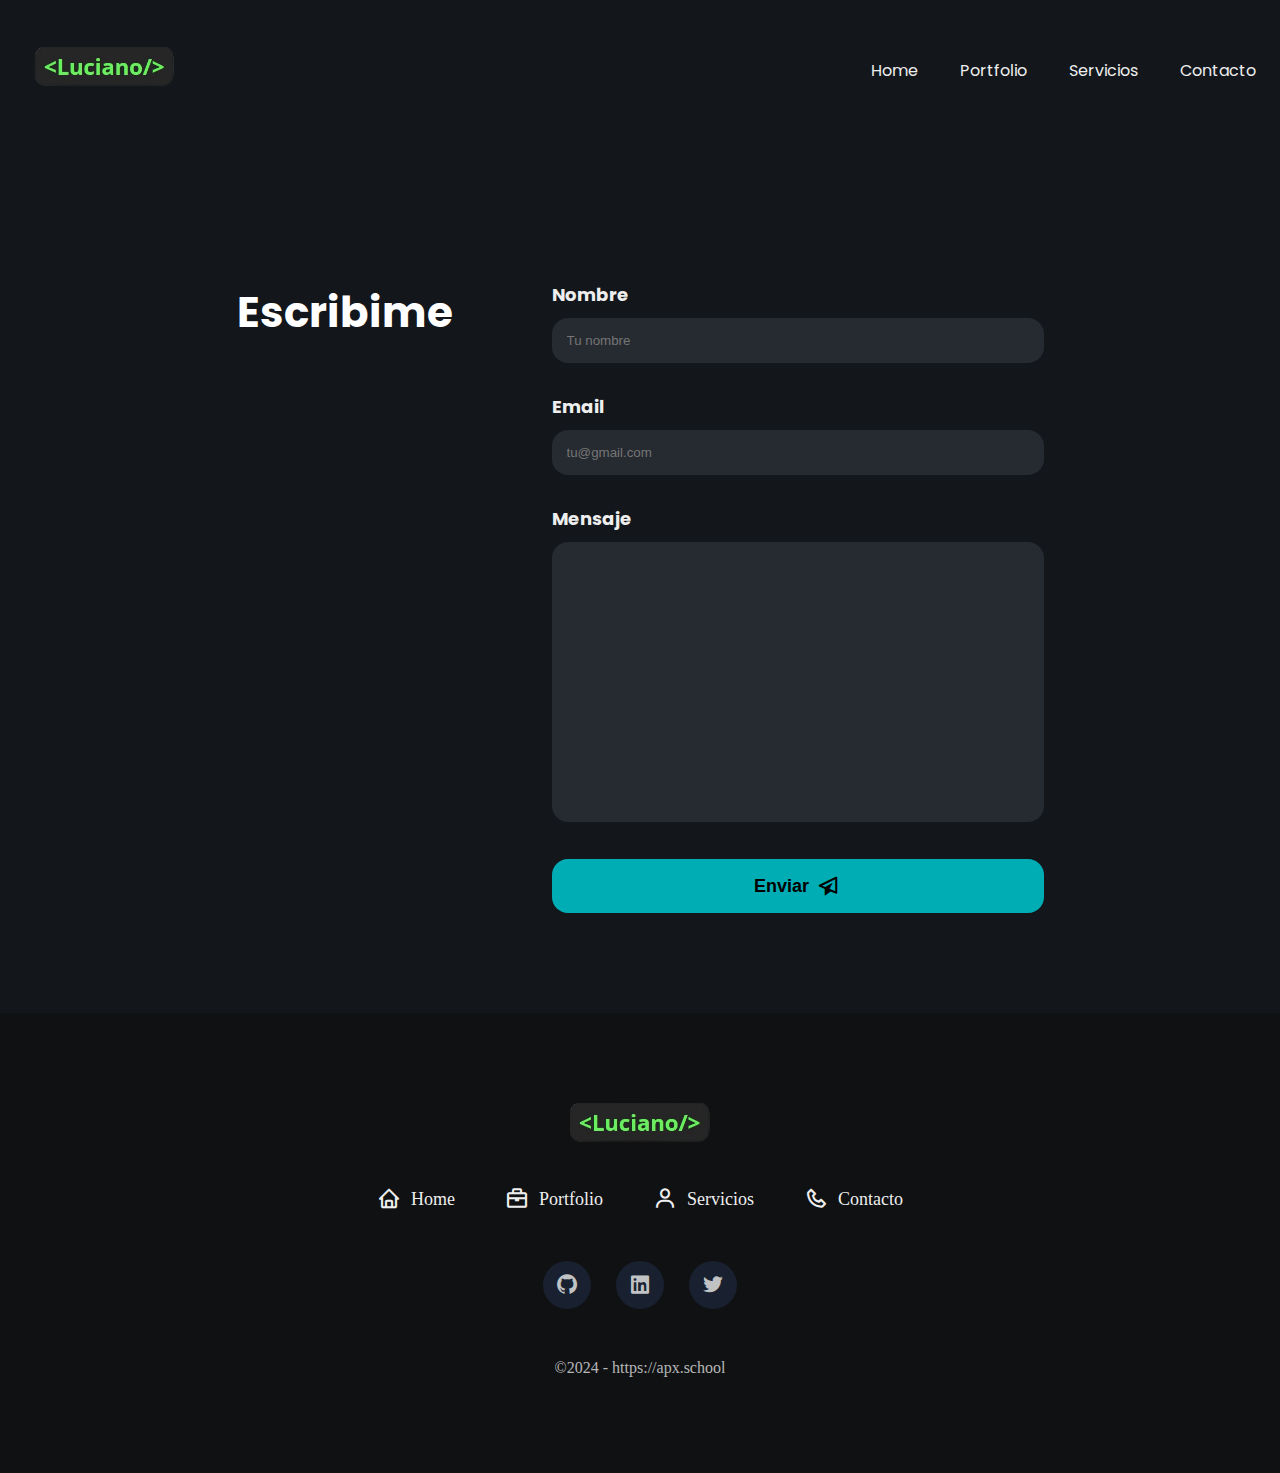
==== contacto.html @ 04a81d4a "Maquetado de todas las secciones completado, funcionalidad en el form" ====
<!DOCTYPE html>
<html lang="en">

  <head>
    <meta charset="UTF-8">
    <meta name="viewport" content="width=device-width, initial-scale=1.0">
    <title>Contacto</title>
    <link rel="preconnect" href="https://fonts.googleapis.com">
    <link rel="preconnect" href="https://fonts.gstatic.com" crossorigin>
    <link href="https://fonts.googleapis.com/css2?family=Poppins:wght@400;500;700&display=swap" rel="stylesheet">
    <link href='https://unpkg.com/boxicons@2.1.4/css/boxicons.min.css' rel='stylesheet'>
    <link rel="stylesheet" href="./pages/contacto.css">
    <link rel="stylesheet" href="./components/header.css">
    <link rel="stylesheet" href="./components/contact.css">
    <link rel="stylesheet" href="./components/footer.css">
    <script defer src="./components/header.js"></script>
    <script defer src="./components/contact.js"></script>
    <script defer src="./components/footer.js"></script>
    <script defer src="./pages/contacto.js"></script>
  </head>

  <body>
    <header class="header"></header>

    <section class="contact"></section>

    <footer class="footer"></footer>
  </body>

</html>
---- pages/contacto.css ----
* {
	box-sizing: border-box;
}

body {
	margin: 0;
}
---- components/header.css ----
/* Logo tanto del header como del footer */
.logo {
	height: 60px;
}

.header__container {
	padding: 37px 24px;
	background-color: #13171c;
	font-family: 'Poppins', sans-serif;
	display: flex;
	align-items: center;
	justify-content: space-between;
}
.header__menu-button {
	z-index: 1000;
}
.header__menu-button.active {
	position: fixed;
	right: 30px;
}
@media (min-width: 769px) {
	.header__menu-button {
		display: none;
	}
}
.header__menu-div {
	background-color: #fff;
	height: 5px;
	width: 30px;
	margin: 4px 0;
	transition: all 0.5s;
}
.header__menu-button .header__menu-div.line-1.active {
	transform: translateY(8px) rotate(45deg);
}
.header__menu-button .header__menu-div.line-2.active {
	opacity: 0;
}
.header__menu-button .header__menu-div.line-3.active {
	transform: translateY(-10px) rotate(-45deg);
}
.header__nav-mobile {
	line-height: 96px;
	position: fixed;
	top: 0;
	left: 0;
	width: 100vw;
	height: 100vh;
	display: flex;
	flex-direction: column;
	align-items: center;
	justify-content: center;
	background-color: #000;
	font-size: 42px;
	font-weight: 500;
	transform: translateY(-100%);
	transition: all 0.5s;
	z-index: 11;
}
@media (min-width: 769px) {
	.header__nav-mobile {
		display: none;
	}
}
.header__nav-mobile.active {
	transform: translateY(0);
}
.header__nav-link {
	color: #eee;
	text-decoration: none;
}
@media (min-width: 769px) {
	.header__nav-link:hover {
		color: #00adb5;
		transition: color 0.3s;
	}
}
.header__nav-desktop {
	display: none;
}
@media (min-width: 769px) {
	.header__nav-desktop {
		display: flex;
		justify-content: space-between;
		gap: 42px;
	}
}
---- components/contact.css ----
.contact__container {
	padding: 40px 25px;
	background-color: #13171c;
	display: flex;
	flex-direction: column;
	font-family: 'Poppins', sans-serif;
}
@media (min-width: 769px) {
	.contact__container {
		padding: 100px 25px;
		flex-direction: row;
		justify-content: center;
		gap: 100px;
	}
}
.contact__title {
	margin: 0;
	color: #fff;
	font-size: 42px;
	font-weight: 700;
	text-align: center;
}
@media (min-width: 769px) {
	.contact__title {
		margin-top: 40px;
	}
}
.contact__form {
	margin-top: 40px;
}
@media (min-width: 769px) {
	.contact__form {
		width: 40%;
	}
}
.contact__form-fieldset {
	margin-bottom: 30px;
}
.contact__form-label {
	display: block;
	color: #eee;
	font-size: 18px;
	font-weight: 700;
	margin-bottom: 10px;
}
.contact__form-text-input,
.contact__form-mail-input,
.contact__form-textarea,
.contact__form-submit-button {
	border: none;
	border-radius: 16px;
	background-color: rgba(57, 62, 70, 0.5);
	color: #eee;
	padding: 15px;
	width: 100%;
}
.contact__form-textarea {
	height: 280px;
	resize: none;
}
.contact__form-submit-button {
	background-color: #00adb5;
	color: #000;
	font-size: 18px;
	font-weight: 700;
}
@media (min-width: 769px) {
	.contact__form-submit-button {
		cursor: pointer;
	}
}
.contact__form-submit-button span {
	display: flex;
	align-items: center;
	justify-content: center;
}
.contact__form-submit-button i {
	margin-left: 8px;
	font-size: 24px;
}
---- components/footer.css ----
/* Logo tanto del header como del footer */
.logo {
	height: 60px;
}

.footer__container {
	padding: 80px 65px;
	background-color: #0f1113;
	color: #eee;
	text-align: center;
}
.footer__nav {
	margin-top: 30px;
	display: flex;
	flex-direction: column;
	gap: 10px;
}
@media (min-width: 769px) {
	.footer__nav {
		flex-direction: row;
		justify-content: center;
		gap: 50px;
	}
}
.footer__nav-link {
	text-decoration: none;
	color: #eee;
	display: flex;
	justify-content: center;
	align-items: center;
	gap: 10px;
}
@media (min-width: 769px) {
	.footer__nav-link:hover {
		color: #00adb5;
		transition: color 0.3s;
	}
}
.footer__nav .nav-icon {
	font-size: 24px;
}
.footer__nav-link span {
	font-size: 18px;
}
.footer__social-media-container {
	margin: 50px 0;
	display: flex;
	justify-content: center;
	gap: 25px;
}
.footer__social-media-link {
	text-decoration: none;
}
.footer__social-media-icon {
	color: #c0c2c4;
	background-color: #192130;
	border-radius: 50px;
	padding: 12px;
	font-size: 24px;
}
@media (min-width: 769px) {
	.footer__social-media-icon:hover {
		background-color: #c0c2c4;
		color: #192130;
		transition: color 0.3s, background-color 0.3s;
	}
}
/* .footer__terms-container {
} */
.footer__terms {
	color: rgba(238, 238, 238, 0.75);
}
.footer__terms a {
	text-decoration: none;
	color: rgba(238, 238, 238, 0.75);
}
@media (min-width: 769px) {
	.footer__terms a:hover {
		color: #00adb5;
		transition: color 0.3s;
	}
}
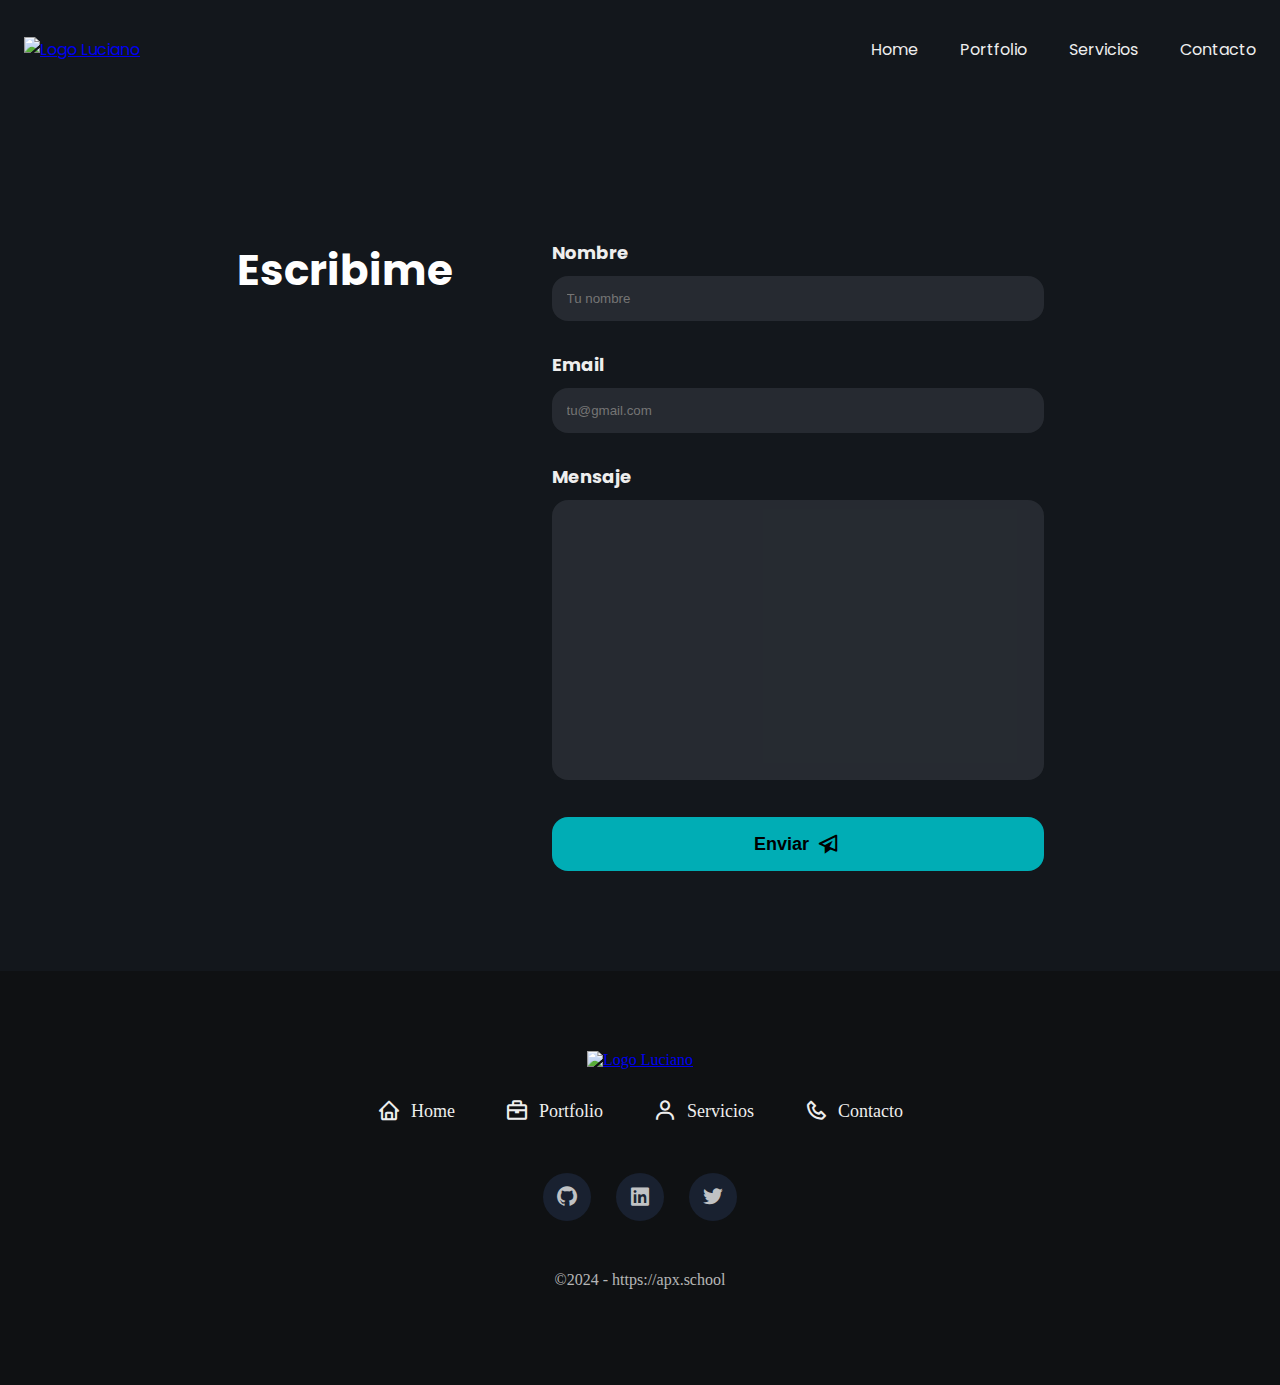
==== commit cc1d2077: "Se agrega loader" ====
--- a/contacto.html
+++ b/contacto.html
@@ -20,10 +20,13 @@
   </head>
 
   <body>
+    <!-- No se si está bien poner el loader así -->
+    <div class="loader-container">
+      <i class='bx bx-loader-circle bx-spin'></i>
+    </div>
+
     <header class="header"></header>
-
     <section class="contact"></section>
-
     <footer class="footer"></footer>
   </body>
 
--- a/components/header.css
+++ b/components/header.css
@@ -3,6 +3,18 @@
 	height: 60px;
 }
 
+/* ### Loader ### */
+.loader-container {
+	max-width: 510px;
+	margin: 50px auto;
+	text-align: center;
+	display: none;
+}
+.loader-container i {
+	font-size: 100px;
+}
+
+/* ### Header ###  */
 .header__container {
 	padding: 37px 24px;
 	background-color: #13171c;
